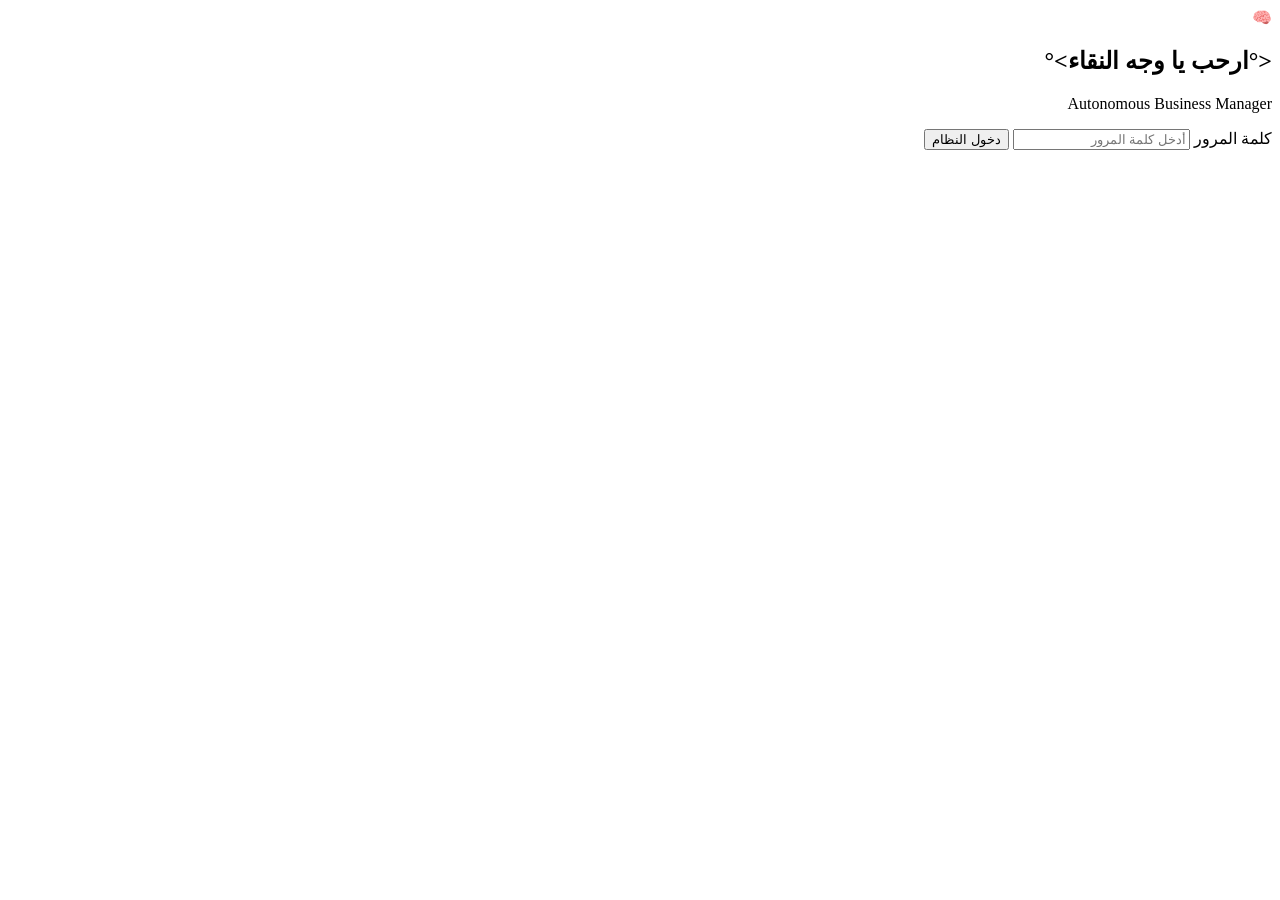
==== frontend/login.html @ 45e67fdf "Add login page with form and error handling" ====
<!DOCTYPE html>
<html lang="ar" dir="rtl">
<head>
    <meta charset="UTF-8">
    <meta
        name="viewport"
        content="width=device-width, initial-scale=1.0"
    >

    <title>Autonomous Business Manager</title>

    <link
        rel="stylesheet"
        href="/static/style.css"
    >
</head>

<body class="login-page">

    <main class="login-container">

        <section class="login-card">

            <div class="brain">
                🧠
            </div>

            <h1>
                <°ارحب يا وجه النقاء>°
            </h1>

            <p class="login-subtitle">
                Autonomous Business Manager
            </p>

            <form id="loginForm">

                <label for="password">
                    كلمة المرور
                </label>

                <input
                    id="password"
                    name="password"
                    type="password"
                    autocomplete="current-password"
                    placeholder="أدخل كلمة المرور"
                    required
                >

                <button
                    type="submit"
                    class="primary-button"
                >
                    دخول النظام
                </button>

            </form>

            <div
                id="loginError"
                class="error-message hidden"
            ></div>

        </section>

    </main>

    <script>
        const form = document.getElementById(
            "loginForm"
        );

        const password = document.getElementById(
            "password"
        );

        const errorBox = document.getElementById(
            "loginError"
        );

        form.addEventListener(
            "submit",
            async (event) => {

                event.preventDefault();

                errorBox.classList.add(
                    "hidden"
                );

                try {

                    const response =
                        await fetch(
                            "/api/login",
                            {
                                method: "POST",
                                headers: {
                                    "Content-Type":
                                        "application/json"
                                },
                                body: JSON.stringify({
                                    password:
                                        password.value
                                })
                            }
                        );

                    const data =
                        await response.json();

                    if (!response.ok) {
                        throw new Error(
                            data.detail ||
                            "فشل تسجيل الدخول."
                        );
                    }

                    /*
                     * The server returns a session token.
                     *
                     * We intentionally keep it in sessionStorage
                     * rather than localStorage so it disappears
                     * when the browser session is closed.
                     */
                    sessionStorage.setItem(
                        "abm_session",
                        data.session
                    );

                    window.location.href =
                        "/dashboard";

                } catch (error) {

                    errorBox.textContent =
                        error.message;

                    errorBox.classList.remove(
                        "hidden"
                    );
                }
            }
        );
    </script>

</body>
</html>
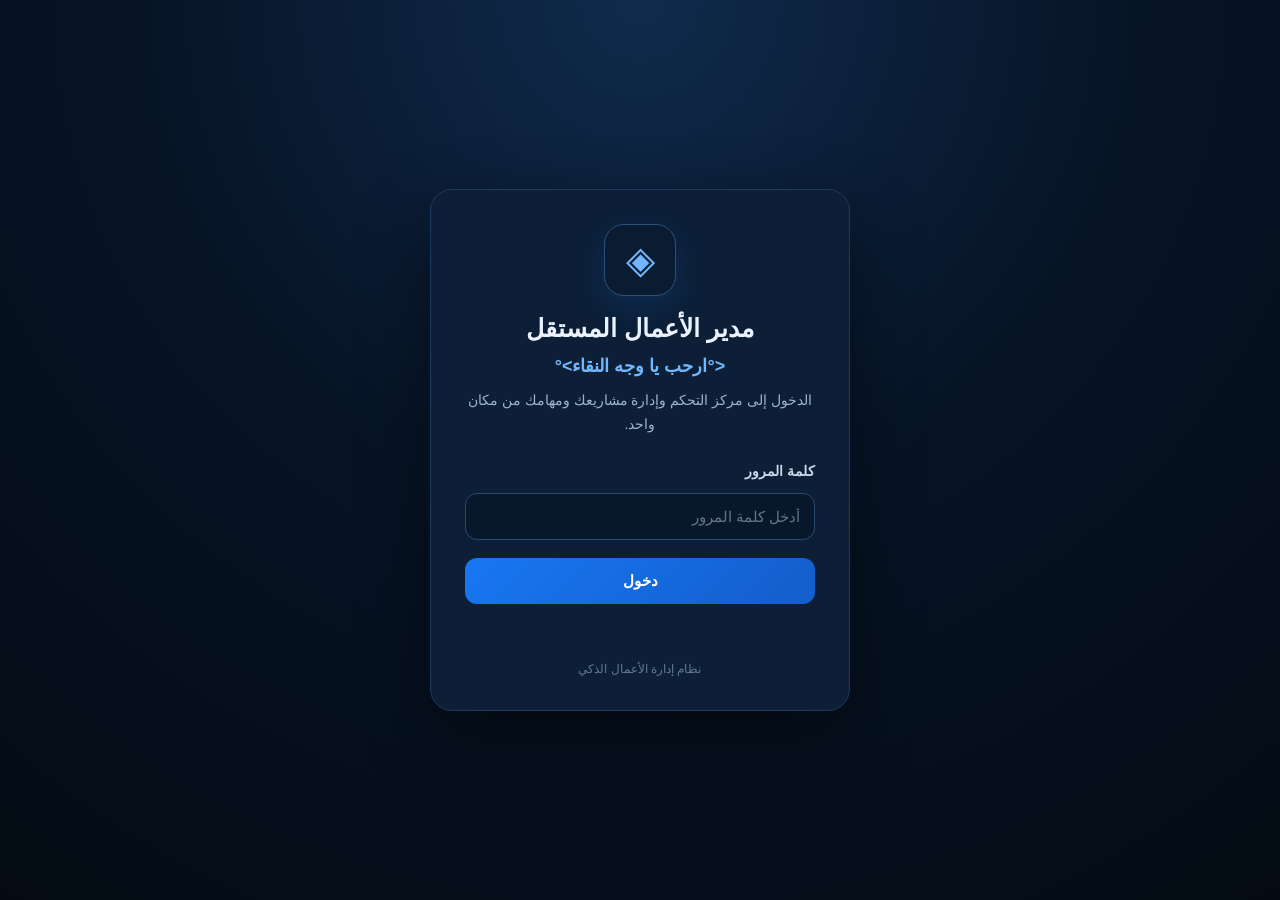
==== commit d7c8b1d5: "Update login.html" ====
--- a/frontend/login.html
+++ b/frontend/login.html
@@ -1,149 +1,262 @@
 <!DOCTYPE html>
 <html lang="ar" dir="rtl">
 <head>
-    <meta charset="UTF-8">
-    <meta
-        name="viewport"
-        content="width=device-width, initial-scale=1.0"
-    >
-
-    <title>Autonomous Business Manager</title>
-
-    <link
-        rel="stylesheet"
-        href="/static/style.css"
-    >
+  <meta charset="UTF-8">
+  <meta name="viewport" content="width=device-width, initial-scale=1.0">
+
+  <title>مدير الأعمال — تسجيل الدخول</title>
+
+  <style>
+    * {
+      box-sizing: border-box;
+    }
+
+    body {
+      margin: 0;
+      min-height: 100vh;
+      display: grid;
+      place-items: center;
+      background:
+        radial-gradient(circle at top, #102b4d 0%, #071426 45%, #040b14 100%);
+      color: #eaf2ff;
+      font-family:
+        Arial,
+        "Segoe UI",
+        Tahoma,
+        sans-serif;
+    }
+
+    .login-card {
+      width: min(420px, calc(100% - 32px));
+      padding: 34px;
+      border-radius: 22px;
+      background: rgba(13, 32, 56, 0.96);
+      border: 1px solid #1e3a5f;
+      box-shadow: 0 24px 70px rgba(0, 0, 0, 0.45);
+      text-align: center;
+    }
+
+    .logo {
+      width: 72px;
+      height: 72px;
+      margin: 0 auto 18px;
+      display: grid;
+      place-items: center;
+      border-radius: 20px;
+      background: #0a1c31;
+      border: 1px solid #2b527b;
+      color: #70b7ff;
+      font-size: 38px;
+      box-shadow: 0 10px 30px rgba(24, 119, 242, 0.15);
+    }
+
+    h1 {
+      margin: 0 0 12px;
+      font-size: 25px;
+      font-weight: 700;
+    }
+
+    .welcome {
+      color: #70b7ff;
+      margin-bottom: 12px;
+      font-size: 18px;
+      font-weight: 600;
+    }
+
+    .description {
+      margin: 0;
+      color: #9db3cc;
+      line-height: 1.7;
+      font-size: 14px;
+    }
+
+    form {
+      display: grid;
+      gap: 14px;
+      margin-top: 26px;
+      text-align: right;
+    }
+
+    label {
+      color: #c9d8e8;
+      font-size: 14px;
+      font-weight: 600;
+    }
+
+    input {
+      width: 100%;
+      padding: 14px;
+      border-radius: 12px;
+      border: 1px solid #2b4a6d;
+      background: #08182b;
+      color: #fff;
+      outline: none;
+      font-size: 15px;
+      transition: border-color 0.2s, box-shadow 0.2s;
+    }
+
+    input::placeholder {
+      color: #60758d;
+    }
+
+    input:focus {
+      border-color: #1877f2;
+      box-shadow: 0 0 0 3px rgba(24, 119, 242, 0.14);
+    }
+
+    button {
+      width: 100%;
+      border: 0;
+      border-radius: 12px;
+      padding: 14px;
+      margin-top: 4px;
+      background: linear-gradient(135deg, #1877f2, #145dcc);
+      color: #fff;
+      font-size: 15px;
+      font-weight: 700;
+      cursor: pointer;
+      transition: opacity 0.2s, transform 0.15s;
+    }
+
+    button:hover {
+      opacity: 0.94;
+    }
+
+    button:active {
+      transform: scale(0.99);
+    }
+
+    button:disabled {
+      opacity: 0.6;
+      cursor: wait;
+    }
+
+    #error {
+      min-height: 24px;
+      margin-top: 14px;
+      color: #ff8e8e;
+      font-size: 14px;
+      line-height: 1.5;
+    }
+
+    .footer {
+      margin-top: 20px;
+      color: #617993;
+      font-size: 12px;
+    }
+  </style>
 </head>
 
-<body class="login-page">
-
-    <main class="login-container">
-
-        <section class="login-card">
-
-            <div class="brain">
-                🧠
-            </div>
-
-            <h1>
-                <°ارحب يا وجه النقاء>°
-            </h1>
-
-            <p class="login-subtitle">
-                Autonomous Business Manager
-            </p>
-
-            <form id="loginForm">
-
-                <label for="password">
-                    كلمة المرور
-                </label>
-
-                <input
-                    id="password"
-                    name="password"
-                    type="password"
-                    autocomplete="current-password"
-                    placeholder="أدخل كلمة المرور"
-                    required
-                >
-
-                <button
-                    type="submit"
-                    class="primary-button"
-                >
-                    دخول النظام
-                </button>
-
-            </form>
-
-            <div
-                id="loginError"
-                class="error-message hidden"
-            ></div>
-
-        </section>
-
-    </main>
-
-    <script>
-        const form = document.getElementById(
-            "loginForm"
-        );
-
-        const password = document.getElementById(
-            "password"
-        );
-
-        const errorBox = document.getElementById(
-            "loginError"
-        );
-
-        form.addEventListener(
-            "submit",
-            async (event) => {
-
-                event.preventDefault();
-
-                errorBox.classList.add(
-                    "hidden"
-                );
-
-                try {
-
-                    const response =
-                        await fetch(
-                            "/api/login",
-                            {
-                                method: "POST",
-                                headers: {
-                                    "Content-Type":
-                                        "application/json"
-                                },
-                                body: JSON.stringify({
-                                    password:
-                                        password.value
-                                })
-                            }
-                        );
-
-                    const data =
-                        await response.json();
-
-                    if (!response.ok) {
-                        throw new Error(
-                            data.detail ||
-                            "فشل تسجيل الدخول."
-                        );
-                    }
-
-                    /*
-                     * The server returns a session token.
-                     *
-                     * We intentionally keep it in sessionStorage
-                     * rather than localStorage so it disappears
-                     * when the browser session is closed.
-                     */
-                    sessionStorage.setItem(
-                        "abm_session",
-                        data.session
-                    );
-
-                    window.location.href =
-                        "/dashboard";
-
-                } catch (error) {
-
-                    errorBox.textContent =
-                        error.message;
-
-                    errorBox.classList.remove(
-                        "hidden"
-                    );
-                }
-            }
-        );
-    </script>
+<body>
+
+  <main class="login-card">
+
+    <div class="logo">◈</div>
+
+    <h1>مدير الأعمال المستقل</h1>
+
+    <div class="welcome">
+      &lt;°ارحب يا وجه النقاء&gt;°
+    </div>
+
+    <p class="description">
+      الدخول إلى مركز التحكم وإدارة مشاريعك ومهامك من مكان واحد.
+    </p>
+
+    <form id="loginForm">
+
+      <label for="password">
+        كلمة المرور
+      </label>
+
+      <input
+        id="password"
+        name="password"
+        type="password"
+        placeholder="أدخل كلمة المرور"
+        autocomplete="current-password"
+        required
+      >
+
+      <button
+        type="submit"
+        id="loginBtn"
+      >
+        دخول
+      </button>
+
+    </form>
+
+    <div id="error" role="alert"></div>
+
+    <div class="footer">
+      نظام إدارة الأعمال الذكي
+    </div>
+
+  </main>
+
+  <script>
+    const form = document.getElementById("loginForm");
+    const password = document.getElementById("password");
+    const button = document.getElementById("loginBtn");
+    const error = document.getElementById("error");
+
+    form.addEventListener("submit", async (event) => {
+      event.preventDefault();
+
+      error.textContent = "";
+      button.disabled = true;
+      button.textContent = "جاري الدخول...";
+
+      try {
+        const response = await fetch("/api/login", {
+          method: "POST",
+
+          headers: {
+            "Content-Type": "application/json"
+          },
+
+          credentials: "same-origin",
+
+          body: JSON.stringify({
+            password: password.value
+          })
+        });
+
+        const data = await response
+          .json()
+          .catch(() => ({}));
+
+        if (!response.ok) {
+          throw new Error(
+            data.detail || "تعذر تسجيل الدخول"
+          );
+        }
+
+        /*
+         * لا نحفظ session token في:
+         * localStorage
+         * sessionStorage
+         *
+         * الخادم ينشئ HttpOnly Cookie
+         * بعد نجاح تسجيل الدخول.
+         */
+
+        window.location.href = "/dashboard";
+
+      } catch (errorObject) {
+
+        error.textContent =
+          errorObject.message ||
+          "حدث خطأ أثناء تسجيل الدخول.";
+
+      } finally {
+
+        button.disabled = false;
+        button.textContent = "دخول";
+      }
+    });
+  </script>
 
 </body>
-</html>
+    </html>
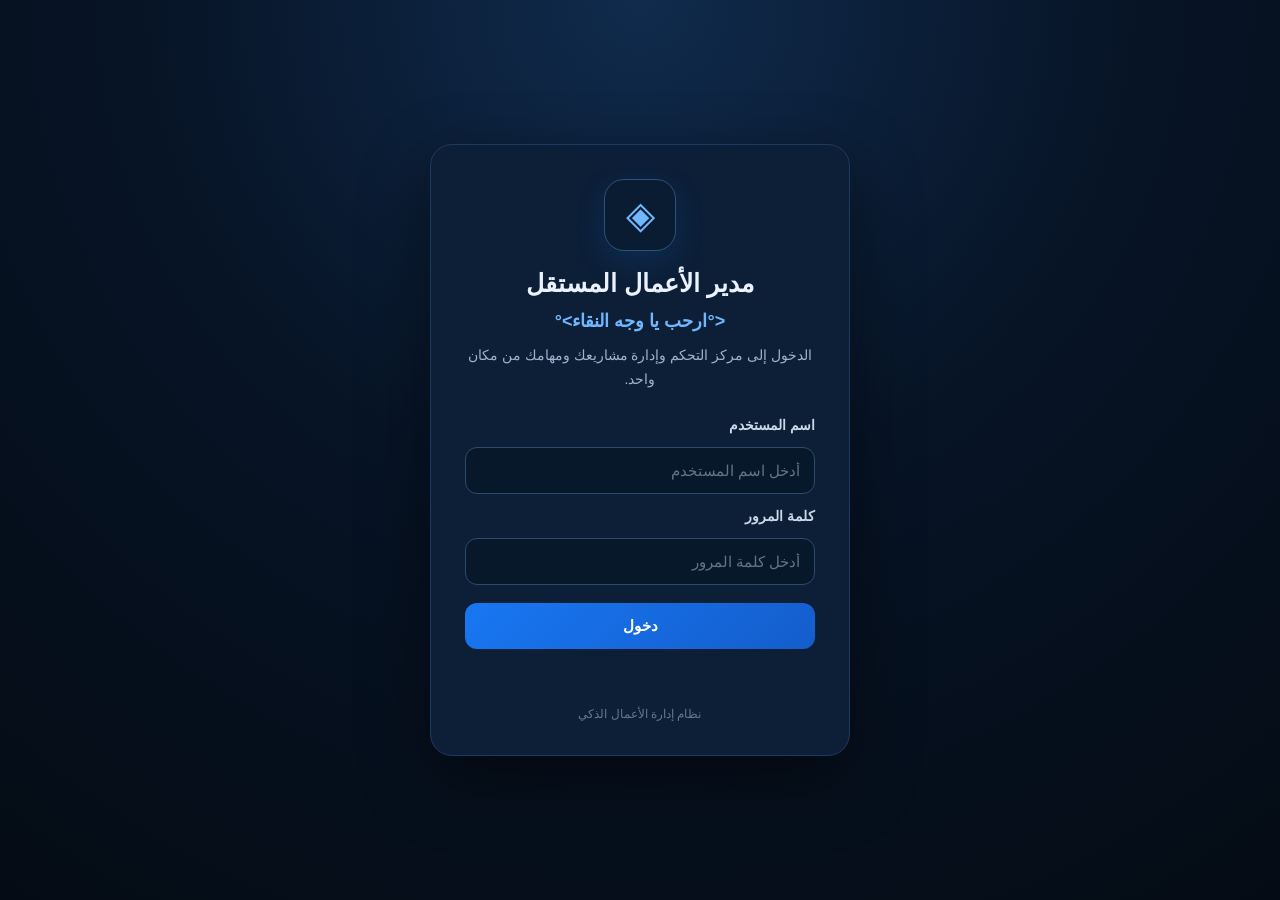
==== commit dfa5687d: "frontend: add username field for named-user authentication" ====
--- a/frontend/login.html
+++ b/frontend/login.html
@@ -7,25 +7,16 @@
   <title>مدير الأعمال — تسجيل الدخول</title>
 
   <style>
-    * {
-      box-sizing: border-box;
-    }
-
+    * { box-sizing: border-box; }
     body {
       margin: 0;
       min-height: 100vh;
       display: grid;
       place-items: center;
-      background:
-        radial-gradient(circle at top, #102b4d 0%, #071426 45%, #040b14 100%);
+      background: radial-gradient(circle at top, #102b4d 0%, #071426 45%, #040b14 100%);
       color: #eaf2ff;
-      font-family:
-        Arial,
-        "Segoe UI",
-        Tahoma,
-        sans-serif;
+      font-family: Arial, "Segoe UI", Tahoma, sans-serif;
     }
-
     .login-card {
       width: min(420px, calc(100% - 32px));
       padding: 34px;
@@ -35,175 +26,68 @@
       box-shadow: 0 24px 70px rgba(0, 0, 0, 0.45);
       text-align: center;
     }
-
     .logo {
-      width: 72px;
-      height: 72px;
-      margin: 0 auto 18px;
-      display: grid;
-      place-items: center;
-      border-radius: 20px;
-      background: #0a1c31;
-      border: 1px solid #2b527b;
-      color: #70b7ff;
-      font-size: 38px;
-      box-shadow: 0 10px 30px rgba(24, 119, 242, 0.15);
+      width: 72px; height: 72px; margin: 0 auto 18px;
+      display: grid; place-items: center; border-radius: 20px;
+      background: #0a1c31; border: 1px solid #2b527b; color: #70b7ff;
+      font-size: 38px; box-shadow: 0 10px 30px rgba(24, 119, 242, 0.15);
     }
-
-    h1 {
-      margin: 0 0 12px;
-      font-size: 25px;
-      font-weight: 700;
-    }
-
-    .welcome {
-      color: #70b7ff;
-      margin-bottom: 12px;
-      font-size: 18px;
-      font-weight: 600;
-    }
-
-    .description {
-      margin: 0;
-      color: #9db3cc;
-      line-height: 1.7;
-      font-size: 14px;
-    }
-
-    form {
-      display: grid;
-      gap: 14px;
-      margin-top: 26px;
-      text-align: right;
-    }
-
-    label {
-      color: #c9d8e8;
-      font-size: 14px;
-      font-weight: 600;
-    }
-
+    h1 { margin: 0 0 12px; font-size: 25px; font-weight: 700; }
+    .welcome { color: #70b7ff; margin-bottom: 12px; font-size: 18px; font-weight: 600; }
+    .description { margin: 0; color: #9db3cc; line-height: 1.7; font-size: 14px; }
+    form { display: grid; gap: 14px; margin-top: 26px; text-align: right; }
+    label { color: #c9d8e8; font-size: 14px; font-weight: 600; }
     input {
-      width: 100%;
-      padding: 14px;
-      border-radius: 12px;
-      border: 1px solid #2b4a6d;
-      background: #08182b;
-      color: #fff;
-      outline: none;
-      font-size: 15px;
+      width: 100%; padding: 14px; border-radius: 12px; border: 1px solid #2b4a6d;
+      background: #08182b; color: #fff; outline: none; font-size: 15px;
       transition: border-color 0.2s, box-shadow 0.2s;
     }
-
-    input::placeholder {
-      color: #60758d;
-    }
-
-    input:focus {
-      border-color: #1877f2;
-      box-shadow: 0 0 0 3px rgba(24, 119, 242, 0.14);
-    }
-
+    input::placeholder { color: #60758d; }
+    input:focus { border-color: #1877f2; box-shadow: 0 0 0 3px rgba(24, 119, 242, 0.14); }
     button {
-      width: 100%;
-      border: 0;
-      border-radius: 12px;
-      padding: 14px;
-      margin-top: 4px;
-      background: linear-gradient(135deg, #1877f2, #145dcc);
-      color: #fff;
-      font-size: 15px;
-      font-weight: 700;
-      cursor: pointer;
+      width: 100%; border: 0; border-radius: 12px; padding: 14px; margin-top: 4px;
+      background: linear-gradient(135deg, #1877f2, #145dcc); color: #fff;
+      font-size: 15px; font-weight: 700; cursor: pointer;
       transition: opacity 0.2s, transform 0.15s;
     }
-
-    button:hover {
-      opacity: 0.94;
-    }
-
-    button:active {
-      transform: scale(0.99);
-    }
-
-    button:disabled {
-      opacity: 0.6;
-      cursor: wait;
-    }
-
-    #error {
-      min-height: 24px;
-      margin-top: 14px;
-      color: #ff8e8e;
-      font-size: 14px;
-      line-height: 1.5;
-    }
-
-    .footer {
-      margin-top: 20px;
-      color: #617993;
-      font-size: 12px;
-    }
+    button:hover { opacity: 0.94; }
+    button:active { transform: scale(0.99); }
+    button:disabled { opacity: 0.6; cursor: wait; }
+    #error { min-height: 24px; margin-top: 14px; color: #ff8e8e; font-size: 14px; line-height: 1.5; }
+    .footer { margin-top: 20px; color: #617993; font-size: 12px; }
   </style>
 </head>
 
 <body>
-
   <main class="login-card">
-
     <div class="logo">◈</div>
-
     <h1>مدير الأعمال المستقل</h1>
-
-    <div class="welcome">
-      &lt;°ارحب يا وجه النقاء&gt;°
-    </div>
-
-    <p class="description">
-      الدخول إلى مركز التحكم وإدارة مشاريعك ومهامك من مكان واحد.
-    </p>
+    <div class="welcome">&lt;°ارحب يا وجه النقاء&gt;°</div>
+    <p class="description">الدخول إلى مركز التحكم وإدارة مشاريعك ومهامك من مكان واحد.</p>
 
     <form id="loginForm">
+      <label for="username">اسم المستخدم</label>
+      <input id="username" name="username" type="text" placeholder="أدخل اسم المستخدم" autocomplete="username" required>
 
-      <label for="password">
-        كلمة المرور
-      </label>
+      <label for="password">كلمة المرور</label>
+      <input id="password" name="password" type="password" placeholder="أدخل كلمة المرور" autocomplete="current-password" required>
 
-      <input
-        id="password"
-        name="password"
-        type="password"
-        placeholder="أدخل كلمة المرور"
-        autocomplete="current-password"
-        required
-      >
-
-      <button
-        type="submit"
-        id="loginBtn"
-      >
-        دخول
-      </button>
-
+      <button type="submit" id="loginBtn">دخول</button>
     </form>
 
     <div id="error" role="alert"></div>
-
-    <div class="footer">
-      نظام إدارة الأعمال الذكي
-    </div>
-
+    <div class="footer">نظام إدارة الأعمال الذكي</div>
   </main>
 
   <script>
     const form = document.getElementById("loginForm");
+    const username = document.getElementById("username");
     const password = document.getElementById("password");
     const button = document.getElementById("loginBtn");
     const error = document.getElementById("error");
 
     form.addEventListener("submit", async (event) => {
       event.preventDefault();
-
       error.textContent = "";
       button.disabled = true;
       button.textContent = "جاري الدخول...";
@@ -211,52 +95,24 @@
       try {
         const response = await fetch("/api/login", {
           method: "POST",
-
-          headers: {
-            "Content-Type": "application/json"
-          },
-
+          headers: { "Content-Type": "application/json" },
           credentials: "same-origin",
-
-          body: JSON.stringify({
-            password: password.value
-          })
+          body: JSON.stringify({ username: username.value.trim(), password: password.value })
         });
 
-        const data = await response
-          .json()
-          .catch(() => ({}));
+        const data = await response.json().catch(() => ({}));
+        if (!response.ok) throw new Error(data.detail || "تعذر تسجيل الدخول");
 
-        if (!response.ok) {
-          throw new Error(
-            data.detail || "تعذر تسجيل الدخول"
-          );
-        }
-
-        /*
-         * لا نحفظ session token في:
-         * localStorage
-         * sessionStorage
-         *
-         * الخادم ينشئ HttpOnly Cookie
-         * بعد نجاح تسجيل الدخول.
-         */
-
+        // لا نحفظ session token في localStorage أو sessionStorage.
+        // الخادم ينشئ HttpOnly Cookie بعد نجاح تسجيل الدخول.
         window.location.href = "/dashboard";
-
       } catch (errorObject) {
-
-        error.textContent =
-          errorObject.message ||
-          "حدث خطأ أثناء تسجيل الدخول.";
-
+        error.textContent = errorObject.message || "حدث خطأ أثناء تسجيل الدخول.";
       } finally {
-
         button.disabled = false;
         button.textContent = "دخول";
       }
     });
   </script>
-
 </body>
-    </html>
+</html>
